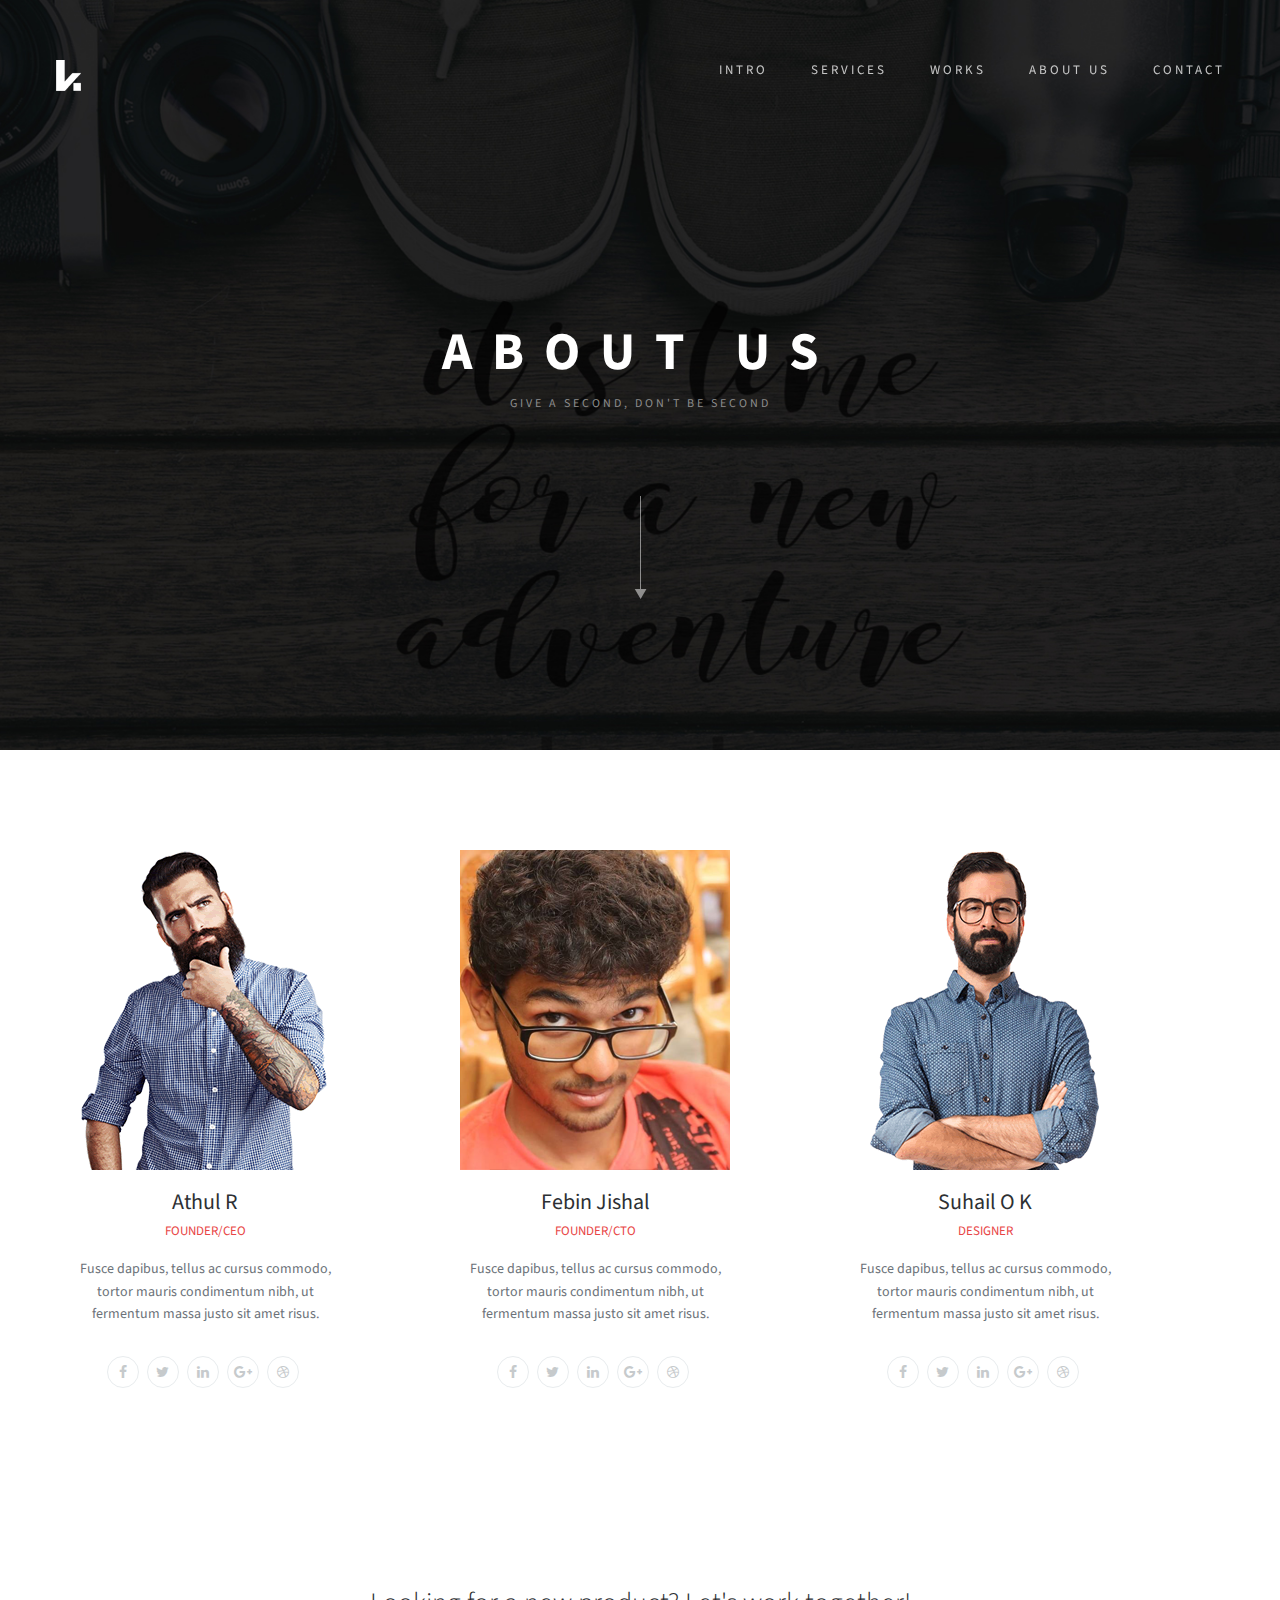
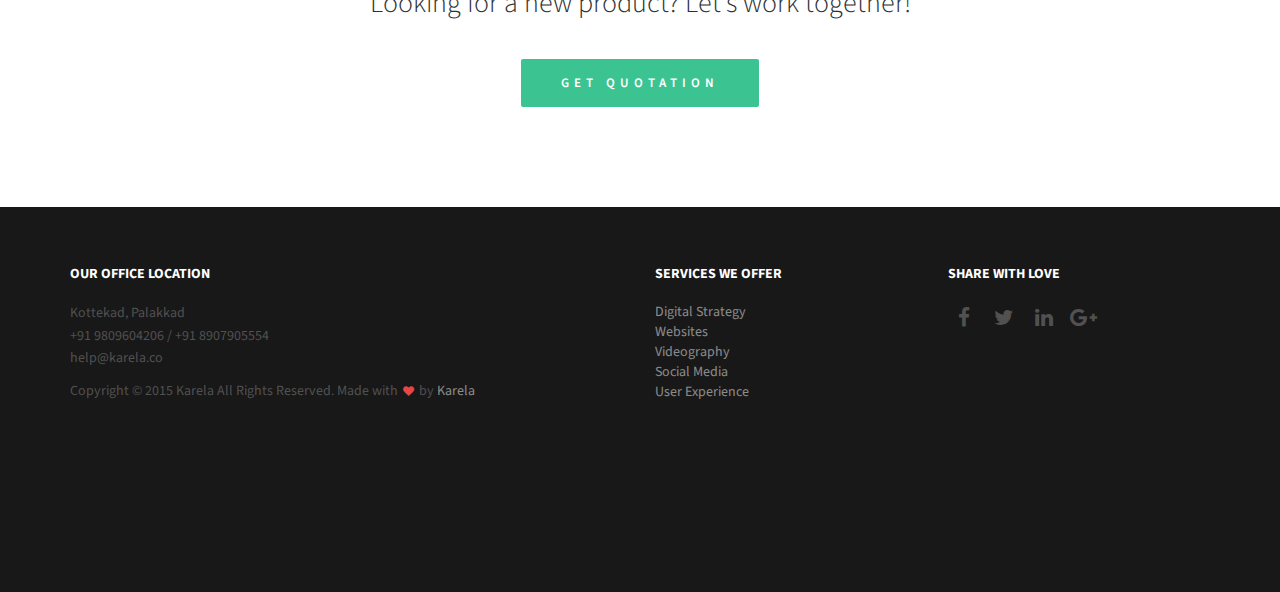
==== about.html @ 4d262461 "websitemulti" ====
<!doctype html>
<!--[if lt IE 7]>      <html class="no-js lt-ie9 lt-ie8 lt-ie7" lang=""> <![endif]-->
<!--[if IE 7]>         <html class="no-js lt-ie9 lt-ie8" lang=""> <![endif]-->
<!--[if IE 8]>         <html class="no-js lt-ie9" lang=""> <![endif]-->
<!--[if gt IE 8]><!-->
<html class="no-js" lang="">
<!--<![endif]-->
<head>
<meta charset="utf-8">
<meta name="description" content="">
<meta name="viewport" content="width=device-width, initial-scale=1">
<title>Karela</title>
<link rel="stylesheet" href="css/bootstrap.min.css">
<link rel="stylesheet" href="css/flexslider.css">
<link rel="stylesheet" href="css/jquery.fancybox.css">
<link rel="stylesheet" href="css/main.css">
<link rel="stylesheet" href="css/responsive.css">
<link rel="stylesheet" href="css/animate.min.css">
<link rel="stylesheet" href="css/font-icon.css">
<link rel="stylesheet" href="https://maxcdn.bootstrapcdn.com/font-awesome/4.4.0/css/font-awesome.min.css">
</head>

<body>
<!-- header section -->
<section class="bannerabout" role="banner">
  <!--header navigation -->
  <header id="header">
    <div class="header-content clearfix"> <a class="logo" href="#"><img src="images/logo.png" alt=""></a>
      <nav class="navigation" role="navigation">
        <ul class="primary-nav">
          <li><a href="index.html">Intro</a></li>
          <li><a href="services.html">Services</a></li>
          <li><a href="works.html">Works</a></li>
          <li><a href="#teams">About Us</a></li>
          <li><a href="#contact">Contact</a></li>
        </ul>
      </nav>
      <a href="#" class="nav-toggle">Menu<span></span></a> </div>
  </header>
  <!--header navigation -->
  <!-- banner text -->
  <div class="container">
    <div class="col-md-10 col-md-offset-1">
      <div class="banner-text text-center">
        <h1>About Us</h1>
        <p>Give a Second, Don't be Second </p>
        <nav role="navigation"> <a href="#services" class="banner-btn"><img src="images/down-arrow.png" alt=""></a></nav>
      </div>
      <!-- banner text -->
    </div>
  </div>
</section>
<!-- header section -->

<!-- our team section -->
<section id="teams" class="section teams">
  <div class="container">
    <div class="row">
      <!-- team member 1 -->
      <div class="col-md-4 col-sm-8">
        <div class="person"> <img src="images/team-1.png" alt="" class="img-responsive">
          <div class="person-content">
            <h4>Athul R</h4>
            <h5 class="role">Founder/CEO </h5>
            <p>Fusce dapibus, tellus ac cursus commodo, tortor mauris condimentum nibh, ut fermentum massa justo sit amet risus. </p>
          </div>
          <ul class="social-icons clearfix">
            <li><a href="#"><span class="fa fa-facebook"></span></a></li>
            <li><a href="#"><span class="fa fa-twitter"></span></a></li>
            <li><a href="#"><span class="fa fa-linkedin"></span></a></li>
            <li><a href="#"><span class="fa fa-google-plus"></span></a></li>
            <li><a href="#"><span class="fa fa-dribbble"></span></a></li>
          </ul>
        </div>
      </div>
      <!-- team member 1 -->
      <!-- team member 2 -->
      <div class="col-md-4 col-sm-8">
        <div class="person"> <img src="images/team-2.png" alt="" class="img-responsive">
          <div class="person-content">
            <h4>Febin Jishal</h4>
            <h5 class="role">Founder/CTO</h5>
            <p>Fusce dapibus, tellus ac cursus commodo, tortor mauris condimentum nibh, ut fermentum massa justo sit amet risus.</p>
          </div>
          <ul class="social-icons clearfix">
            <li><a href="#" class=""><span class="fa fa-facebook"></span></a></li>
            <li><a href="#" class=""><span class="fa fa-twitter"></span></a></li>
            <li><a href="#" class=""><span class="fa fa-linkedin"></span></a></li>
            <li><a href="#" class=""><span class="fa fa-google-plus"></span></a></li>
            <li><a href="#" class=""><span class="fa fa-dribbble"></span></a></li>
          </ul>
        </div>
      </div>
      <!-- team member 2 -->
      <!-- team member 3 -->
      <div class="col-md-4 col-sm-8">
        <div class="person"> <img src="images/team-3.png" alt="" class="img-responsive">
          <div class="person-content">
            <h4>Suhail O K</h4>
            <h5 class="role">Designer</h5>
            <p>Fusce dapibus, tellus ac cursus commodo, tortor mauris condimentum nibh, ut fermentum massa justo sit amet risus.</p>
          </div>
          <ul class="social-icons clearfix">
            <li><a href="#" class=""><span class="fa fa-facebook"></span></a></li>
            <li><a href="#" class=""><span class="fa fa-twitter"></span></a></li>
            <li><a href="#" class=""><span class="fa fa-linkedin"></span></a></li>
            <li><a href="#" class=""><span class="fa fa-google-plus"></span></a></li>
            <li><a href="#" class=""><span class="fa fa-dribbble"></span></a></li>
          </ul>
        </div>
      </div>
      <!-- team member 1 -->
    </div>
  </div>
</section>
<!-- our team section -->
<!-- Testimonials section -->
<!--
<section id="testimonials" class="section testimonials no-padding">
  <div class="container-fluid">
    <div class="row no-gutter">
      <div class="flexslider">
        <ul class="slides">
          <li>
            <div class="col-md-12">
              <blockquote>
                <h1>"Integer posuere erat a ante venenatis dapibus posuere velit aliquet. Donec sed odio dui. Phasellus non dolor nibh. Nullam elementum Aenean eu leo quam..." </h1>
                <p>Rene Brown, Open Window production</p>
              </blockquote>
            </div>
          </li>
          <li>
            <div class="col-md-12">
              <blockquote>
                <h1>"Cras dictum tellus dui, vitae sollicitudin ipsum. Phasellus non dolor nibh. Nullam elementum tellus pretium feugiat shasellus non dolor nibh. Nullam elementum tellus pretium feugiat." </h1>
                <p>Brain Rice, Lexix Private Limited.</p>
              </blockquote>
            </div>
          </li>
          <li>
            <div class="col-md-12">
              <blockquote>
                <h1>"Cras mattis consectetur purus sit amet fermentum. Donec sed odio dui. Aenean lacinia bibendum nulla sed consectetur...." </h1>
                <p>Andi Simond, Global Corporate Inc</p>
              </blockquote>
            </div>
          </li>
          <li>
            <div class="col-md-12">
              <blockquote>
                <h1>"Lorem ipsum dolor sit amet, consectetur adipiscing elitPhasellus non dolor nibh. Nullam elementum tellus pretium feugiat. Cras dictum tellus dui sollcitudin." </h1>
                <p>Kristy Gabbor, Martix Media</p>
              </blockquote>
            </div>
          </li>
        </ul>
      </div>
    </div>
  </div>
</section> -->
<!-- Testimonials section -->
<!-- Get a quote section -->
<section id="contact" class="section quote">
  <div class="container">
    <div class="col-md-8 col-md-offset-2 text-center">
      <h3>Looking for a new product? Let's work together!</h3>
      <a href="#" class="btn btn-large">Get Quotation</a> </div>
  </div>
</section>
<!-- Get a quote section -->
<!-- Footer section -->
<footer class="footer">
  <div class="footer-top section">
    <div class="container">
      <div class="row">
        <div class="footer-col col-md-6">
          <h5>Our Office Location</h5>
          <p>Kottekad, Palakkad <br>
            +91 9809604206 / +91 8907905554<br>
            help@karela.co</p>
          <p>Copyright © 2015 Karela All Rights Reserved. Made with <i class="fa fa-heart pulse"></i> by <a href="http://www.karela.co/">Karela</a></p>
        </div>
        <div class="footer-col col-md-3">
          <h5>Services We Offer</h5>
          <p>
          <ul>
            <li><a href="#">Digital Strategy</a></li>
            <li><a href="#">Websites</a></li>
            <li><a href="#">Videography</a></li>
            <li><a href="#">Social Media</a></li>
            <li><a href="#">User Experience</a></li>
          </ul>
          </p>
        </div>
        <div class="footer-col col-md-3">
          <h5>Share with Love</h5>
          <ul class="footer-share">
            <li><a href="https://facebook.com/karela.co"><i class="fa fa-facebook"></i></a></li>
            <li><a href="#"><i class="fa fa-twitter"></i></a></li>
            <li><a href="#"><i class="fa fa-linkedin"></i></a></li>
            <li><a href="#"><i class="fa fa-google-plus"></i></a></li>
          </ul>
        </div>
      </div>
    </div>
  </div>
  <!-- footer top -->

</footer>
<!-- Footer section -->
<!-- JS FILES -->
<script src="https://ajax.googleapis.com/ajax/libs/jquery/1.11.3/jquery.min.js"></script>
<script src="js/bootstrap.min.js"></script>
<script src="js/jquery.flexslider-min.js"></script>
<script src="js/jquery.fancybox.pack.js"></script>
<script src="js/retina.min.js"></script>
<script src="js/modernizr.js"></script>
<script src="js/main.js"></script>
</body>
</html>
---- css/main.css ----
/* ------------------------------------------------------------------------------
	Template Name: Flosix
	Author: Designstub
	Author URI: http://www.designstub.com



/* ------------------------------------------------------------------------------
	Typography
-------------------------------------------------------------------------------*/

@import url(http://fonts.googleapis.com/css?family=Source%20Sans%20Pro:300,400,500,600,700);
p {
	font-size: 14px;
	line-height: 22.4px;
	color: #6c7279;
}
h1 {
	font-size: 65px;
	color: #2d3033;
}
h2 {
	font-size: 40px;
	color: #2d3033;
}
h3 {
	font-size: 28px;
	color: #2d3033;
	font-weight: 300;
}
h4 {
	font-size: 22px;
	color: #2d3033;
	font-weight: 400;
}
h5 {
	font-size: 14px;
	color: #2d3033;
	text-transform: uppercase;
	font-weight: 700;
}
.btn {
	background-color: #3bc492;
	color: #fff;
	font-size: 13px;
	font-weight: 600;
	letter-spacing: 5px;
	border: 0;
	-moz-border-radius: 2px;
	-webkit-border-radius: 2px;
	border-radius: 2px;
	display: inline-block;
	text-transform: uppercase;
}
.btn:hover, .btn:focus {
	background-color: #3d3d3d;
	color: #fff;
}
.btn-large {
	padding: 15px 40px;
}
/* ------------------------------------------------------------------------------
	Global Styles
-------------------------------------------------------------------------------*/
a {
	color: #e84545;
}
a:hover, a:focus {
	text-decoration: none;
	-moz-transition: background-color, color, 0.3s;
	-o-transition: background-color, color, 0.3s;
	-webkit-transition: background-color, color, 0.3s;
	transition: background-color, color, 0.3s;
}
body {
	font-family: "Source Sans Pro";
	font-weight: 400;
	color: #6c7279;
}
ul, ol {
	margin: 0;
	padding: 0;
}
ul li {
	list-style: none;
}
.section {
	padding: 100px 0;
}
.no-padding {
	padding: 0;
}
.no-gutter [class*=col-] {
	padding-right: 0;
	padding-left: 0;
}
.space {
	margin-top: 60px;
}
/* ------------------------------------------------------------------------------
	 Header
-------------------------------------------------------------------------------*/
#header {
	position: fixed;
	width: 100%;
	z-index: 999;
}
#header .header-content {
	margin: 0 auto;
	max-width: 1170px;
	padding: 60px 0;
	width: 100%;
	-moz-transition: padding 0.3s;
	-o-transition: padding 0.3s;
	-webkit-transition: padding 0.3s;
	transition: padding 0.3s;
}
#header .logo {
	float: left;
}
#header.fixed {
	background-color: rgba(0, 0, 0, 1);
}
#header.fixed .header-content {
	border-bottom: 0;
	padding: 25px 0;
}
#header.fixed .nav-toggle {
	top: 18px;
}
.navigation.open {
	opacity: 0.9;
	visibility: visible;
	-moz-transition: opacity 0.5s;
	-o-transition: opacity 0.5s;
	-webkit-transition: opacity 0.5s;
	transition: opacity 0.5s;
}
.navigation {
	float: right;
}
.navigation li {
	display: inline-block;
}
.navigation a {
	color: rgba(255, 255, 255, 0.75);
	font-size: 13px;
	font-weight: 400;
	margin-left: 40px;
	letter-spacing: 3px;
	text-transform: uppercase;
}
.navigation a:hover, .navigation a.active {
	color: #fff;
}
.nav-toggle {
	display: none;
	height: 44px;
	overflow: hidden;
	position: fixed;
	right: 5%;
	text-indent: 100%;
	top: 32px;
	white-space: nowrap;
	width: 44px;
	z-index: 99999;
	-moz-transition: all 0.3s;
	-o-transition: all 0.3s;
	-webkit-transition: all 0.3s;
	transition: all 0.3s;
}
.nav-toggle:before, .nav-toggle:after {
	border-radius: 50%;
	content: "";
	height: 100%;
	left: 0;
	position: absolute;
	top: 0;
	width: 100%;
	-moz-transform: translateZ(0);
	-ms-transform: translateZ(0);
	-webkit-transform: translateZ(0);
	transform: translateZ(0);
	-moz-backface-visibility: hidden;
	-webkit-backface-visibility: hidden;
	backface-visibility: hidden;
	-moz-transition-property: -moz-transform;
	-o-transition-property: -o-transform;
	-webkit-transition-property: -webkit-transform;
	transition-property: transform;
}
.nav-toggle:before {
	background-color: #e84545;
	-moz-transform: scale(1);
	-ms-transform: scale(1);
	-webkit-transform: scale(1);
	transform: scale(1);
	-moz-transition-duration: 0.3s;
	-o-transition-duration: 0.3s;
	-webkit-transition-duration: 0.3s;
	transition-duration: 0.3s;
}
.nav-toggle:after {
	background-color: #e84545;
	-moz-transform: scale(0);
	-ms-transform: scale(0);
	-webkit-transform: scale(0);
	transform: scale(0);
	-moz-transition-duration: 0s;
	-o-transition-duration: 0s;
	-webkit-transition-duration: 0s;
	transition-duration: 0s;
}
.nav-toggle span {
	background-color: #fff;
	bottom: auto;
	display: inline-block;
	height: 3px;
	left: 50%;
	position: absolute;
	right: auto;
	top: 50%;
	width: 18px;
	z-index: 10;
	-moz-transform: translateX(-50%) translateY(-50%);
	-ms-transform: translateX(-50%) translateY(-50%);
	-webkit-transform: translateX(-50%) translateY(-50%);
	transform: translateX(-50%) translateY(-50%);
}
.nav-toggle span:before, .nav-toggle span:after {
	background-color: #fff;
	content: "";
	height: 100%;
	position: absolute;
	right: 0;
	top: 0;
	width: 100%;
	-moz-transform: translateZ(0);
	-ms-transform: translateZ(0);
	-webkit-transform: translateZ(0);
	transform: translateZ(0);
	-moz-backface-visibility: hidden;
	-webkit-backface-visibility: hidden;
	backface-visibility: hidden;
	-moz-transition: -moz-transform 0.3s;
	-o-transition: -o-transform 0.3s;
	-webkit-transition: -webkit-transform 0.3s;
	transition: transform 0.3s;
}
.nav-toggle span:before {
	-moz-transform: translateY(-6px) rotate(0deg);
	-ms-transform: translateY(-6px) rotate(0deg);
	-webkit-transform: translateY(-6px) rotate(0deg);
	transform: translateY(-6px) rotate(0deg);
}
.nav-toggle span:after {
	-moz-transform: translateY(6px) rotate(0deg);
	-ms-transform: translateY(6px) rotate(0deg);
	-webkit-transform: translateY(6px) rotate(0deg);
	transform: translateY(6px) rotate(0deg);
}
.nav-toggle.close-nav:before {
	-moz-transform: scale(0);
	-ms-transform: scale(0);
	-webkit-transform: scale(0);
	transform: scale(0);
}
.nav-toggle.close-nav:after {
	-moz-transform: scale(1);
	-ms-transform: scale(1);
	-webkit-transform: scale(1);
	transform: scale(1);
}
.nav-toggle.close-nav span {
	background-color: rgba(255, 255, 255, 0);
}
.nav-toggle.close-nav span:before, .nav-toggle.close-nav span:after {
	background-color: #fff;
}
.nav-toggle.close-nav span:before {
	-moz-transform: translateY(0) rotate(45deg);
	-ms-transform: translateY(0) rotate(45deg);
	-webkit-transform: translateY(0) rotate(45deg);
	transform: translateY(0) rotate(45deg);
}
.nav-toggle.close-nav span:after {
	-moz-transform: translateY(0) rotate(-45deg);
	-ms-transform: translateY(0) rotate(-45deg);
	-webkit-transform: translateY(0) rotate(-45deg);
	transform: translateY(0) rotate(-45deg);
}
/* ------------------------------------------------------------------------------
	 Banner
-------------------------------------------------------------------------------*/

.banner {
	background-image: url(../images/banner.jpg);
	background-position: center top;
	background-repeat: no-repeat;
	-moz-background-size: cover;
	-o-background-size: cover;
	-webkit-background-size: cover;
	background-size: cover;
	min-height: 750px;
}
.bannerserv {
	background-image: url(../images/bannersevr.jpg);
	background-position: center top;
	background-repeat: no-repeat;
	-moz-background-size: cover;
	-o-background-size: cover;
	-webkit-background-size: cover;
	background-size: cover;
	min-height: 750px;
}
.bannerwork {
	background-image: url(../images/bannerwork.jpg);
	background-position: center top;
	background-repeat: no-repeat;
	-moz-background-size: cover;
	-o-background-size: cover;
	-webkit-background-size: cover;
	background-size: cover;
	min-height: 750px;
}
.bannerabout {
	background-image: url(../images/bannerabout.jpg);
	background-position: center top;
	background-repeat: no-repeat;
	-moz-background-size: cover;
	-o-background-size: cover;
	-webkit-background-size: cover;
	background-size: cover;
	min-height: 750px;
}
.banner-btn {
	opacity: 0.5;
}
.banner-text {
	padding-top: 33%;
}
.banner-text h1 {
	color: #fff;
	font-family: "Source Sans Pro";
	font-size: 53px;
	letter-spacing: 20px;
	font-weight: 700;
	text-transform: uppercase;
}
.banner-text p {
	color: #8d8d8d;
	font-size: 12px;
	font-weight: 400;
	letter-spacing: 3px;
	line-height: 24px;
	margin-top: 10px;
	margin-bottom: 80px;
	text-transform: uppercase;
}
/* ------------------------------------------------------------------------------
	 Intro
-------------------------------------------------------------------------------*/
.intro {
	background-color: #e9eaed;
	position: relative;
}
.intro blockquote {
	border: 0;
	margin: 0;
	padding: 100px 15% 0;
}
.intro h1 {
	color: #000;
	font: 27px "Source Sans Pro";
}
.intro p {
	color: #6c7279;
	display: block;
	font-size: 13px;
	font-style: normal;
	font-weight: 400;
	margin-top: 30px;
}
/* ------------------------------------------------------------------------------
	 Services
-------------------------------------------------------------------------------*/
.service-section {
	padding-top: 100px;
}
.services {
	margin-bottom: 50px;
}
.services-content {
	padding: 0 15px;
	margin-top: 30px;
}
.services .icon {
	color: #e84545;
	font-size: 36px;
	padding-left: 15px;
}
/* ------------------------------------------------------------------------------
	 Works
-------------------------------------------------------------------------------*/
.work {
	-moz-box-shadow: 0 0 0 1px #fff;
	-webkit-box-shadow: 0 0 0 1px #fff;
	box-shadow: 0 0 0 1px #fff;
	overflow: hidden;
	position: relative;
}
.work img {
	width: 100%;
	height: 100%;
}
.work .overlay {
	background: rgba(232, 69, 69, 0.9);
	height: 100%;
	left: 0;
	opacity: 0;
	position: absolute;
	top: 0;
	width: 100%;
	-moz-transition: opacity, 0.3s;
	-o-transition: opacity, 0.3s;
	-webkit-transition: opacity, 0.3s;
	transition: opacity, 0.3s;
}
.work .overlay-caption {
	position: absolute;
	text-align: center;
	top: 50%;
	width: 100%;
	-moz-transform: translateY(-50%);
	-ms-transform: translateY(-50%);
	-webkit-transform: translateY(-50%);
	transform: translateY(-50%);
}
.work h5, .work p, .work img {
	-moz-transition: all, 0.5s;
	-o-transition: all, 0.5s;
	-webkit-transition: all, 0.5s;
	transition: all, 0.5s;
}
.work h5, .work p {
	color: #fff;
	margin: 0;
	opacity: 0;
}
.work span {
	font-size: 45px;
}
.work h5 {
	margin-bottom: 5px;
	-moz-transform: translate3d(0, -200%, 0);
	-ms-transform: translate3d(0, -200%, 0);
	-webkit-transform: translate3d(0, -200%, 0);
	transform: translate3d(0, -200%, 0);
}
.work p {
	-moz-transform: translate3d(0, 200%, 0);
	-ms-transform: translate3d(0, 200%, 0);
	-webkit-transform: translate3d(0, 200%, 0);
	transform: translate3d(0, 200%, 0);
}
.work-box:hover img {
	-moz-transform: scale(1.2);
	-ms-transform: scale(1.2);
	-webkit-transform: scale(1.2);
	transform: scale(1.2);
}
.work-box:hover .overlay {
	opacity: 1;
}
.work-box:hover .overlay h5, .work-box:hover .overlay p {
	opacity: 1;
	-moz-transform: translate3d(0, 0, 0);
	-ms-transform: translate3d(0, 0, 0);
	-webkit-transform: translate3d(0, 0, 0);
	transform: translate3d(0, 0, 0);
}
/* ------------------------------------------------------------------------------
	 Teams
-------------------------------------------------------------------------------*/
.person {
	max-width: 270px;
	text-align: center;
}
.person-content {
	margin-top: 20px;
}
.person h4 {
	font-weight: 400;
}
.person h5 {
	color: #e84545;
	font-size: 13px;
	font-weight: 400;
	margin-bottom: 20px;
}
.social-icons, .footer .footer-share {
	margin-top: 30px;
}
.social-icons li, .footer .footer-share li {
	display: inline-block;
	float: none;
}
.social-icons a, .footer .footer-share a {
	border: 1px solid #e8ecee;
	-moz-border-radius: 50%;
	-webkit-border-radius: 50%;
	border-radius: 50%;
	color: #c6cacc;
	display: block;
	font-size: 14px;
	height: 32px;
	line-height: 32px;
	margin-right: 5px;
	text-align: center;
	width: 32px;
}
.social-icons a:hover, .footer .footer-share a:hover {
	background-color: #e84545;
	border-color: #e84545;
	color: #fff;
}
/* ------------------------------------------------------------------------------
	 Testimonials
-------------------------------------------------------------------------------*/
.testimonials {
	background-color: #e84545;
	position: relative;
	text-align: center;
}
.testimonials blockquote {
	border: 0;
	margin: 0;
	padding: 100px 15%;
}
.testimonials h1 {
	color: #fff;
	font: 23px "Source Sans Pro";
	font-weight: 300;
}
.testimonials p {
	color: #fff;
	display: block;
	font-size: 13px;
	font-style: normal;
	letter-spacing: 2px;
	font-weight: 400;
	margin-top: 30px;
	text-transform: uppercase;
}
/* ------------------------------------------------------------------------------
	Quote
-------------------------------------------------------------------------------*/
.quote h3 {
	margin-top: 0;
}
.quote p {
	color: #2d3033;
	font-weight: 600;
	text-transform: uppercase;
}
.quote .btn {
	margin-top: 30px;
}
/* ------------------------------------------------------------------------------
	 Footer
-------------------------------------------------------------------------------*/
.footer {
	text-align: left;
}
.footer-top {
	background-color: #181818;
	padding-top: 50px;
}
.footer-bottom {
	background-color: #313454;
	padding: 20px 0;
}
.footer .footer-col {
	margin-bottom: 80px;
}
.footer h5 {
	color: #fff;
}
.footer h5 {
	margin-bottom: 20px;
}
.footer p {
	color: rgba(255, 255, 255, 0.25);
}
.footer a {
	color: rgba(255, 255, 255, 0.50);
}
.footer a:hover {
	color: #e84545;
}
.footer .footer-share {
	margin-top: 0;
}
.footer .footer-share li {
	display: inline-block;
	float: none;
}
.footer .footer-share a {
	border: none;
	font-size: 21px;
	color: rgba(255, 255, 255, 0.25);
}
.footer .fa-heart {
	color: #e84545;
	font-size: 11px;
	margin: 0 2px;
}
---- css/responsive.css ----
@media screen and (max-width: 1024px) {
#header .header-content {
	width: 90%;
}
.nav-toggle {
	display: block;
}
.navigation {
	position: fixed;
	background-color: #000;
	width: 100%;
	height: 100%;
	top: 0;
	left: 0;
	z-index: 99999;
	visibility: hidden;
	opacity: 0;
	-webkit-transition: opacity 0.5s, visibility 0s 0.5s;
	transition: opacity 0.5s, visibility 0s 0.5s;
}
.navigation .primary-nav {
	position: relative;
	top: 45%;
	-moz-transform: translateY(-45%);
	-ms-transform: translateY(-45%);
	-webkit-transform: translateY(-45%);
	transform: translateY(-45%);
}
.navigation li {
	display: block;
	margin-bottom: 20px;
}
.navigation a {
	display: block;
	font-size: 25px;
	margin: 0;
	text-align: center;
}
.person {
	margin: 0 auto 50px;
}
.person-content {
	text-align: center;
}
.person .social-icons li {
	display: inline-block;
	float: none;
	margin-bottom: 5px;
}
.testimonials blockquote {
	padding: 20px 5% 0;
}
.testimonials p {
	font-size: 14px;
}
.flex-control-nav {
	bottom: 20px;
}
}
@media screen and (max-width: 768px) {
.banner-text {
	padding-top: 30%;
}
.banner-text h1 {
	font-size: 42px;
}
.banner-text p {
	font-size: 18px;
}
.flexslider {
	padding-bottom: 80px;
}
.flex-control-nav {
	width: 100%;
}
.footer .footer-col {
	margin-bottom: 50px;
}
}
@media screen and (max-width: 640px) {
.banner-text {
	padding-top: 35%;
}
}
@media screen and (max-width: 480px) {
.banner-text {
	padding-top: 45%;
}
.banner-text h1 {
	font-size: 32px;
}
}
@media screen and (max-width: 320px) {
.banner-text {
	padding-top: 55%;
}
.testimonials blockquote {
	padding: 20px 5% 0;
}
.testimonials p {
	font-size: 14px;
}
}
---- css/font-icon.css ----
/* ==========================================================================
	Font Icon (http://www.elegantthemes.com/blog/freebie-of-the-week/free-line-style-icons)
========================================================================== */
@font-face {
  font-family: "elegant-theme-line";
  src: url('../fonts/elegant-theme-line.ttf?1439850014') format('truetype'), url('../fonts/elegant-theme-line.eot?1439850014') format('embedded-opentype'), url('../fonts/elegant-theme-line.svg?1439850014') format('svg'), url('../fonts/elegant-theme-line.woff?1439850014') format('woff'); }
.icon {
  font-family: 'elegant-theme-line';
  speak: none;
  font-style: normal;
  font-weight: normal;
  font-variant: normal;
  text-transform: none;
  line-height: 1;
  /* Better Font Rendering =========== */
  -webkit-font-smoothing: antialiased;
  -moz-osx-font-smoothing: grayscale; }

.icon-mobile:before {
  content: "\e000"; }

.icon-laptop:before {
  content: "\e001"; }

.icon-desktop:before {
  content: "\e002"; }

.icon-tablet:before {
  content: "\e003"; }

.icon-phone:before {
  content: "\e004"; }

.icon-document:before {
  content: "\e005"; }

.icon-documents:before {
  content: "\e006"; }

.icon-search:before {
  content: "\e007"; }

.icon-clipboard:before {
  content: "\e008"; }

.icon-newspaper:before {
  content: "\e009"; }

.icon-notebook:before {
  content: "\e00a"; }

.icon-book-open:before {
  content: "\e00b"; }

.icon-browser:before {
  content: "\e00c"; }

.icon-calendar:before {
  content: "\e00d"; }

.icon-presentation:before {
  content: "\e00e"; }

.icon-picture:before {
  content: "\e00f"; }

.icon-pictures:before {
  content: "\e010"; }

.icon-video:before {
  content: "\e011"; }

.icon-camera:before {
  content: "\e012"; }

.icon-printer:before {
  content: "\e013"; }

.icon-toolbox:before {
  content: "\e014"; }

.icon-briefcase:before {
  content: "\e015"; }

.icon-wallet:before {
  content: "\e016"; }

.icon-gift:before {
  content: "\e017"; }

.icon-bargraph:before {
  content: "\e018"; }

.icon-grid:before {
  content: "\e019"; }

.icon-expand:before {
  content: "\e01a"; }

.icon-focus:before {
  content: "\e01b"; }

.icon-edit:before {
  content: "\e01c"; }

.icon-adjustments:before {
  content: "\e01d"; }

.icon-ribbon:before {
  content: "\e01e"; }

.icon-hourglass:before {
  content: "\e01f"; }

.icon-lock:before {
  content: "\e020"; }

.icon-megaphone:before {
  content: "\e021"; }

.icon-shield:before {
  content: "\e022"; }

.icon-trophy:before {
  content: "\e023"; }

.icon-flag:before {
  content: "\e024"; }

.icon-map:before {
  content: "\e025"; }

.icon-puzzle:before {
  content: "\e026"; }

.icon-basket:before {
  content: "\e027"; }

.icon-envelope:before {
  content: "\e028"; }

.icon-streetsign:before {
  content: "\e029"; }

.icon-telescope:before {
  content: "\e02a"; }

.icon-gears:before {
  content: "\e02b"; }

.icon-key:before {
  content: "\e02c"; }

.icon-paperclip:before {
  content: "\e02d"; }

.icon-attachment:before {
  content: "\e02e"; }

.icon-pricetags:before {
  content: "\e02f"; }

.icon-lightbulb:before {
  content: "\e030"; }

.icon-layers:before {
  content: "\e031"; }

.icon-pencil:before {
  content: "\e032"; }

.icon-tools:before {
  content: "\e033"; }

.icon-tools-2:before {
  content: "\e034"; }

.icon-scissors:before {
  content: "\e035"; }

.icon-paintbrush:before {
  content: "\e036"; }

.icon-magnifying-glass:before {
  content: "\e037"; }

.icon-circle-compass:before {
  content: "\e038"; }

.icon-linegraph:before {
  content: "\e039"; }

.icon-mic:before {
  content: "\e03a"; }

.icon-strategy:before {
  content: "\e03b"; }

.icon-beaker:before {
  content: "\e03c"; }

.icon-caution:before {
  content: "\e03d"; }

.icon-recycle:before {
  content: "\e03e"; }

.icon-anchor:before {
  content: "\e03f"; }

.icon-profile-male:before {
  content: "\e040"; }


.icon-profile-female:before {
  content: "\e041"; }

.icon-bike:before {
  content: "\e042"; }

.icon-wine:before {
  content: "\e043"; }

.icon-hotairballoon:before {
  content: "\e044"; }

.icon-globe:before {
  content: "\e045"; }

.icon-genius:before {
  content: "\e046"; }

.icon-map-pin:before {
  content: "\e047"; }

.icon-dial:before {
  content: "\e048"; }

.icon-chat:before {
  content: "\e049"; }

.icon-heart:before {
  content: "\e04a"; }

.icon-cloud:before {
  content: "\e04b"; }

.icon-upload:before {
  content: "\e04c"; }

.icon-download:before {
  content: "\e04d"; }

.icon-target:before {
  content: "\e04e"; }

.icon-hazardous:before {
  content: "\e04f"; }

.icon-piechart:before {
  content: "\e050"; }

.icon-speedometer:before {
  content: "\e051"; }

.icon-global:before {
  content: "\e052"; }

.icon-compass:before {
  content: "\e053"; }

.icon-lifesaver:before {
  content: "\e054"; }

.icon-clock:before {
  content: "\e055"; }

.icon-aperture:before {
  content: "\e056"; }

.icon-quote:before {
  content: "\e057"; }

.icon-scope:before {
  content: "\e058"; }

.icon-alarmclock:before {
  content: "\e059"; }

.icon-refresh:before {
  content: "\e05a"; }

.icon-happy:before {
  content: "\e05b"; }

.icon-sad:before {
  content: "\e05c"; }

.icon-facebook:before {
  content: "\e05d"; }

.icon-twitter:before {
  content: "\e05e"; }

.icon-googleplus:before {
  content: "\e05f"; }

.icon-rss:before {
  content: "\e060"; }

.icon-tumblr:before {
  content: "\e061"; }

.icon-linkedin:before {
  content: "\e062"; }

.icon-dribbble:before {
  content: "\e063"; }
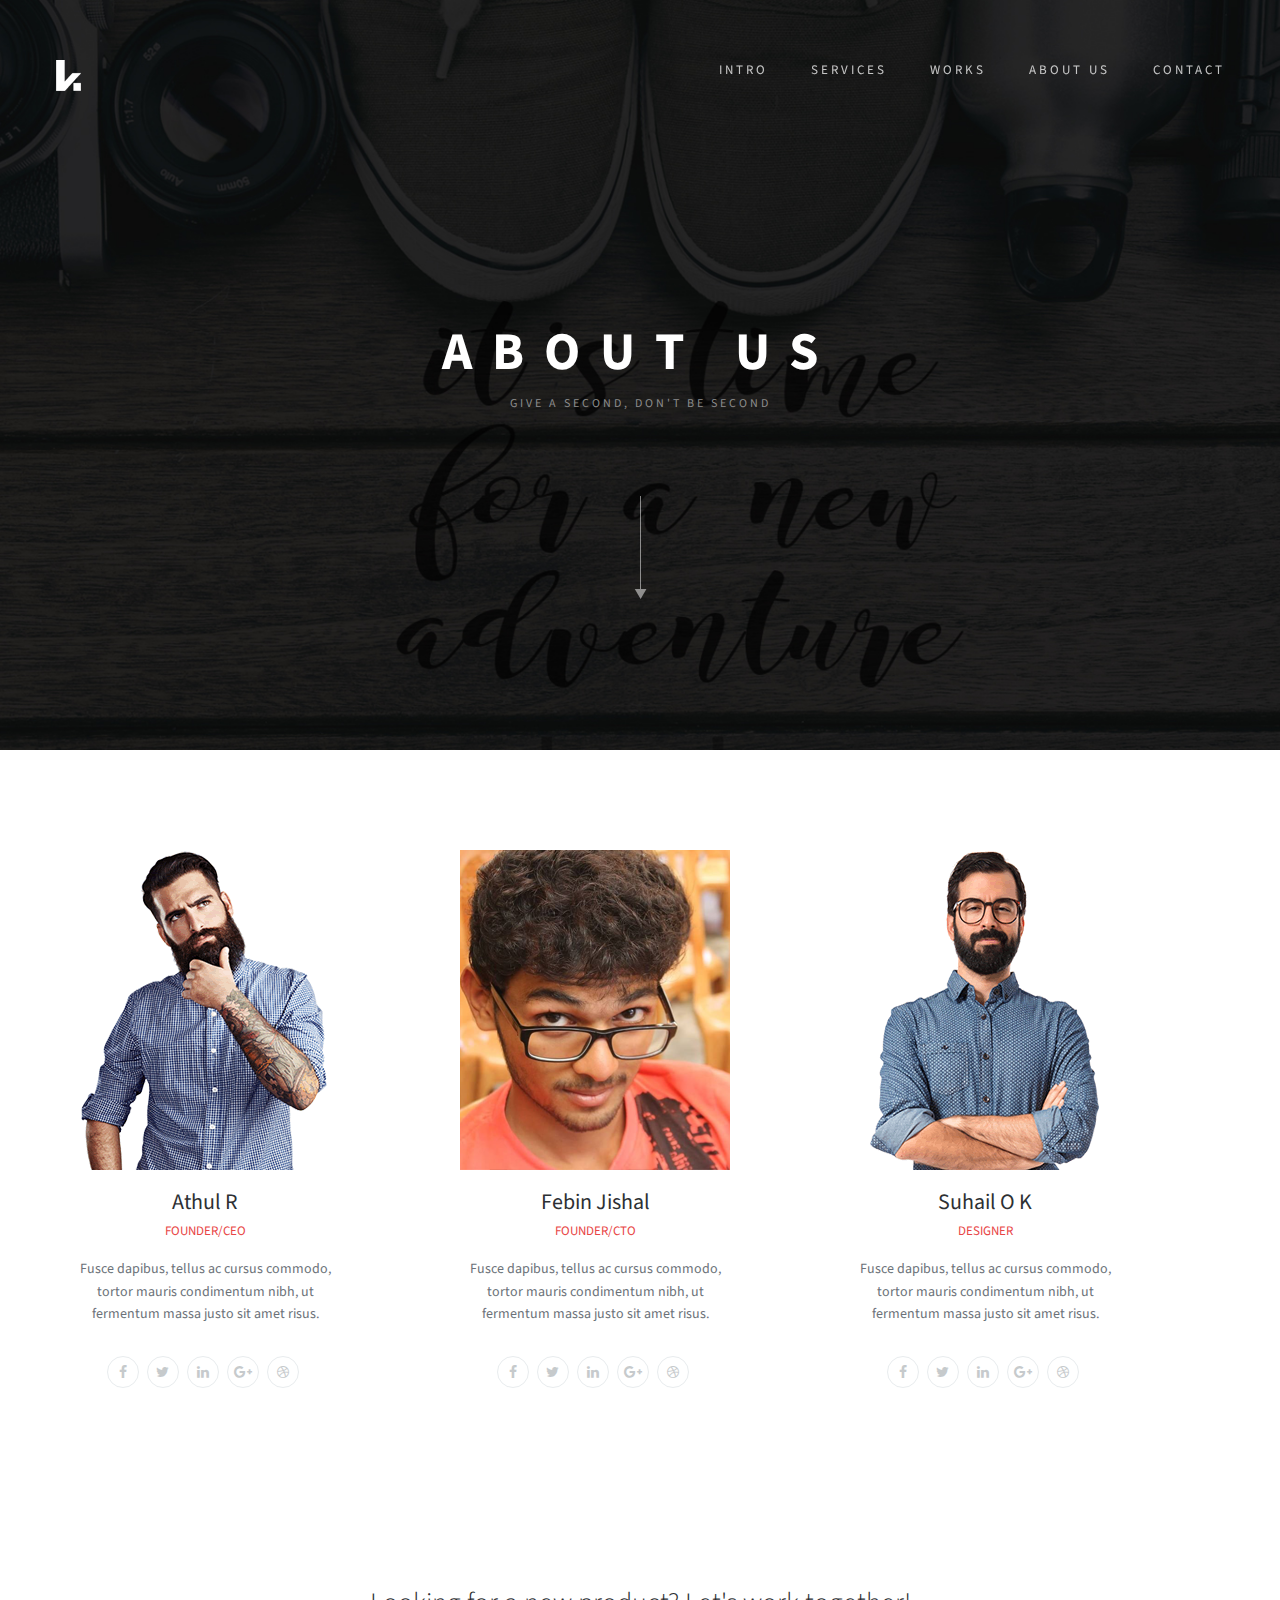
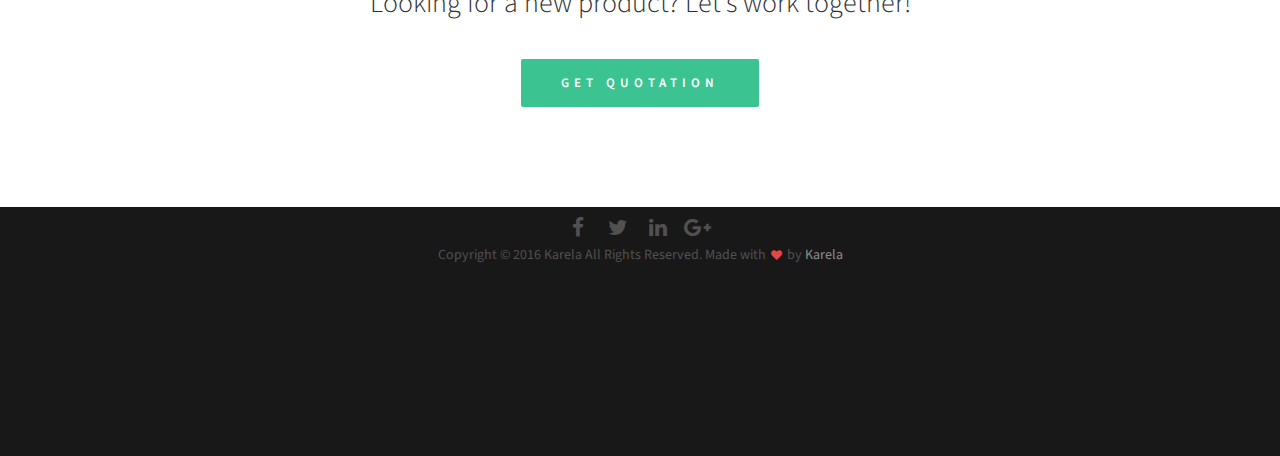
==== commit 98c1346e: "footer changes" ====
--- a/about.html
+++ b/about.html
@@ -173,34 +173,21 @@
   <div class="footer-top section">
     <div class="container">
       <div class="row">
+        <div class="footer-col col-md-3">
+
+
+        </div>
         <div class="footer-col col-md-6">
-          <h5>Our Office Location</h5>
-          <p>Kottekad, Palakkad <br>
-            +91 9809604206 / +91 8907905554<br>
-            help@karela.co</p>
-          <p>Copyright © 2015 Karela All Rights Reserved. Made with <i class="fa fa-heart pulse"></i> by <a href="http://www.karela.co/">Karela</a></p>
-        </div>
-        <div class="footer-col col-md-3">
-          <h5>Services We Offer</h5>
-          <p>
-          <ul>
-            <li><a href="#">Digital Strategy</a></li>
-            <li><a href="#">Websites</a></li>
-            <li><a href="#">Videography</a></li>
-            <li><a href="#">Social Media</a></li>
-            <li><a href="#">User Experience</a></li>
-          </ul>
-          </p>
-        </div>
-        <div class="footer-col col-md-3">
-          <h5>Share with Love</h5>
           <ul class="footer-share">
             <li><a href="https://facebook.com/karela.co"><i class="fa fa-facebook"></i></a></li>
             <li><a href="#"><i class="fa fa-twitter"></i></a></li>
             <li><a href="#"><i class="fa fa-linkedin"></i></a></li>
             <li><a href="#"><i class="fa fa-google-plus"></i></a></li>
           </ul>
-        </div>
+          <p>Copyright © 2016 Karela All Rights Reserved. Made with <i class="fa fa-heart pulse"></i> by <a href="http://www.karela.co/">Karela</a></p>
+        </div>
+
+
       </div>
     </div>
   </div>
--- a/css/main.css
+++ b/css/main.css
@@ -569,12 +569,14 @@
 /* ------------------------------------------------------------------------------
 	 Footer
 -------------------------------------------------------------------------------*/
+
 .footer {
-	text-align: left;
+	align-items: center;
+	text-align: center;
 }
 .footer-top {
 	background-color: #181818;
-	padding-top: 50px;
+	padding-top: 5px;
 }
 .footer-bottom {
 	background-color: #313454;
--- a/css/responsive.css
+++ b/css/responsive.css
@@ -74,7 +74,7 @@
 	width: 100%;
 }
 .footer .footer-col {
-	margin-bottom: 50px;
+	margin-bottom: 20px;
 }
 }
 @media screen and (max-width: 640px) {
